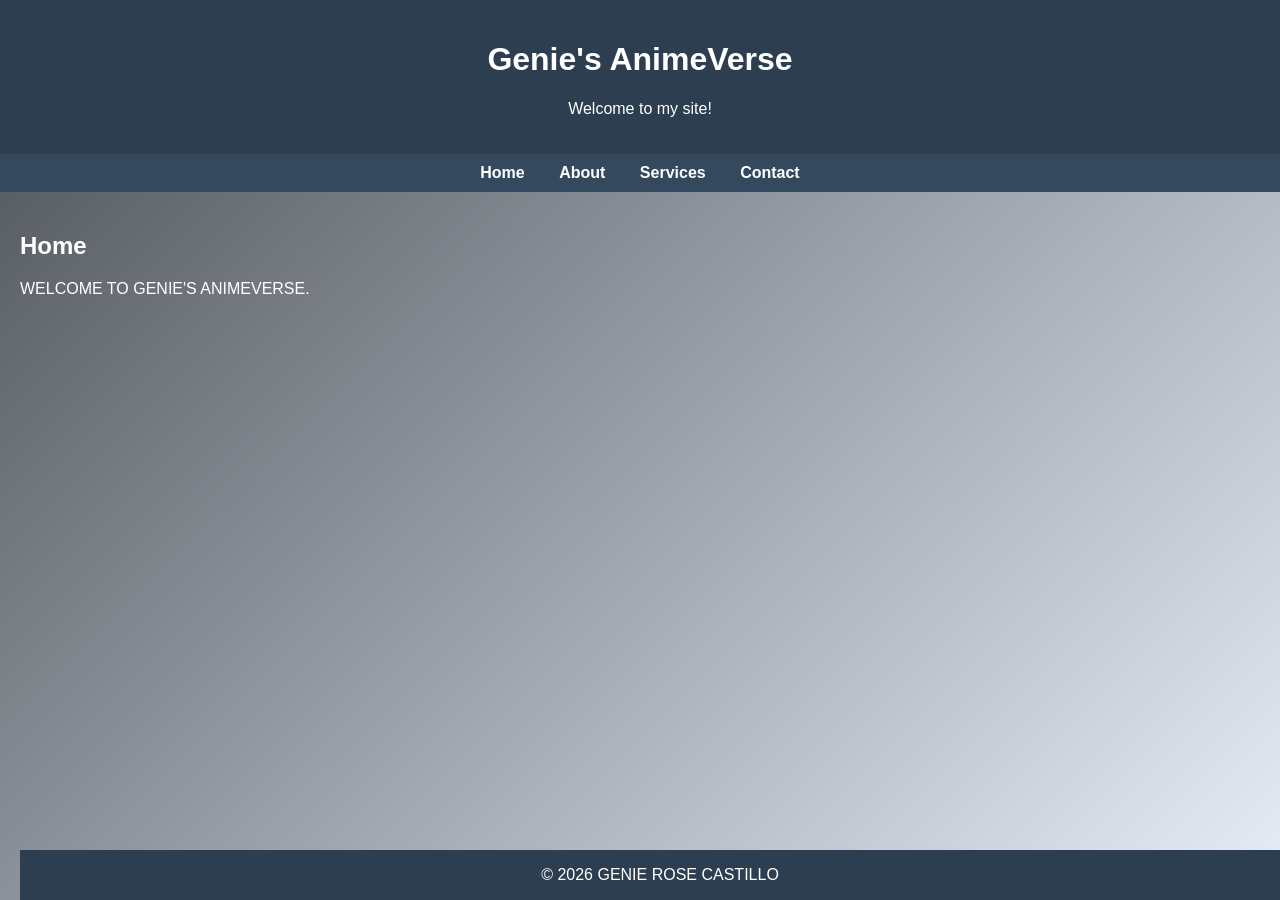
==== index.html @ 642286b0 "web" ====
<!DOCTYPE html>
<html lang="en">
<head>
    <meta charset="UTF-8">
    <meta name="viewport" content="width=device-width, initial-scale=1.0">
    <title>Genie's Anime</title>
    <link rel="stylesheet" href="style.css">

</head>
<body>

    <header>
        <h1>Genie's AnimeVerse </h1>
        <p>Welcome to my site!</p>
    </header>

    <nav>
        <a href="home.html">Home</a>
        <a href="about.html">About</a>
        <a href="services.html">Services</a>
        <a href="contact.html">Contact</a>
    </nav>

    <div class="container">

    <main>
        <h2>Home</h2>
        <p>
            WELCOME TO GENIE'S ANIMEVERSE.
    
        </p>
    </main>

    <footer>
        <p>&copy; 2026 GENIE ROSE CASTILLO</p>
    </footer>

</body>
</html>
---- style.css ----
div {
    padding-left: 20px;
    padding-right: 20px;
    padding-bottom: 20px;
    padding-top: 20px;
}

body {
    font-family: Arial, sans-serif;
    margin: 0;
    background: linear-gradient(135deg, #4c5057, #e8eef8);
    color: white;
    min-height: 100vh;
    
}


header {
    background-color: #2c3e50;
    color: white;
    text-align: center;
    padding: 20px;
}


nav {
    background-color: #34495e;
    padding: 10px;
    text-align: center;
}

nav a {
    color: white;
    text-decoration: none;
    margin: 0 15px;
    font-weight: bold;
}

nav a:hover {
    text-decoration: gray transparent;
    color: black;
    background-color: gray;
    
}

.anime-image {
    width: 70%;
    height: 50%;
    text-align: right;

}


.home-text {
    text-align: justify;
    line-height: 2;
    margin: 10;
  }

.card {
    background-color: rgba(0, 0, 0, 0.3);
    padding: 20px;
    border-radius: 10px;
    flex: 1;
    min-width: 220px;
}


.card h4 {
    margin-top: 0;
}

.cards {
    display: flex;
    gap: 20px;
    flex-wrap: wrap;
    margin-top: 15px;
}


.about-text {
    text-align: justify;
    line-height: 2;
  }

  
.services-text {
    text-align: justify;
    text-align: center;
    line-height: 2;
  }


.services-text {
    text-align: justify;
    text-align: center;
    line-height: 2;
  }

.contact-text {
    text-align: justify;
    text-align: center;
    line-height: 2;
  }


footer {
    background-color: #2c3e50;
    color: white;
    text-align: center;
    position: fixed;
    bottom: 0;
    width: 100%;
}
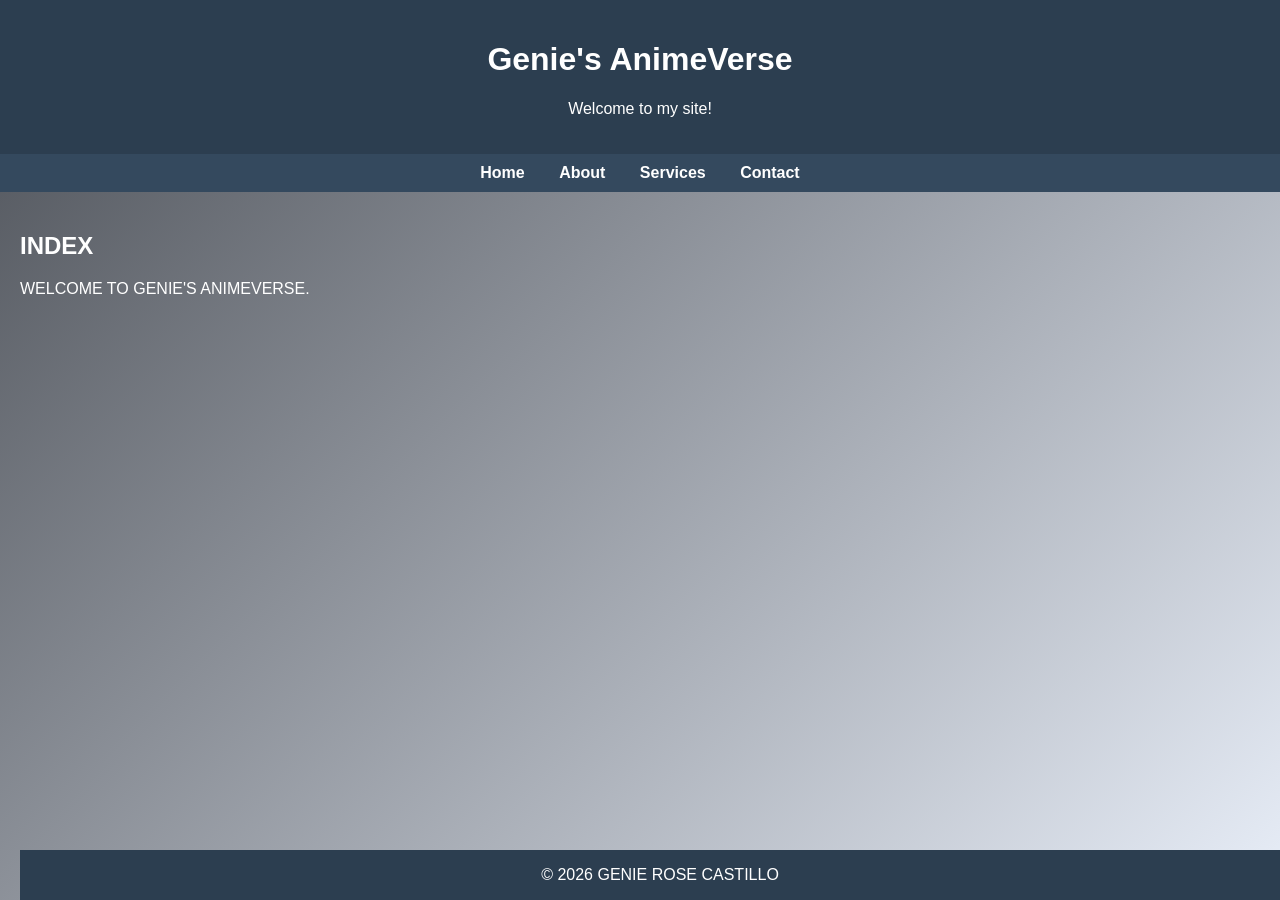
==== commit af3adae5: "Webb" ====
--- a/index.html
+++ b/index.html
@@ -24,7 +24,7 @@
     <div class="container">
 
     <main>
-        <h2>Home</h2>
+        <h2>INDEX</h2>
         <p>
             WELCOME TO GENIE'S ANIMEVERSE.
     
--- a/style.css
+++ b/style.css
@@ -11,6 +11,9 @@
     background: linear-gradient(135deg, #4c5057, #e8eef8);
     color: white;
     min-height: 100vh;
+    background-image: https://wallpapercave.com/wp/wp9944149.jpg;
+    
+
     
 }
 
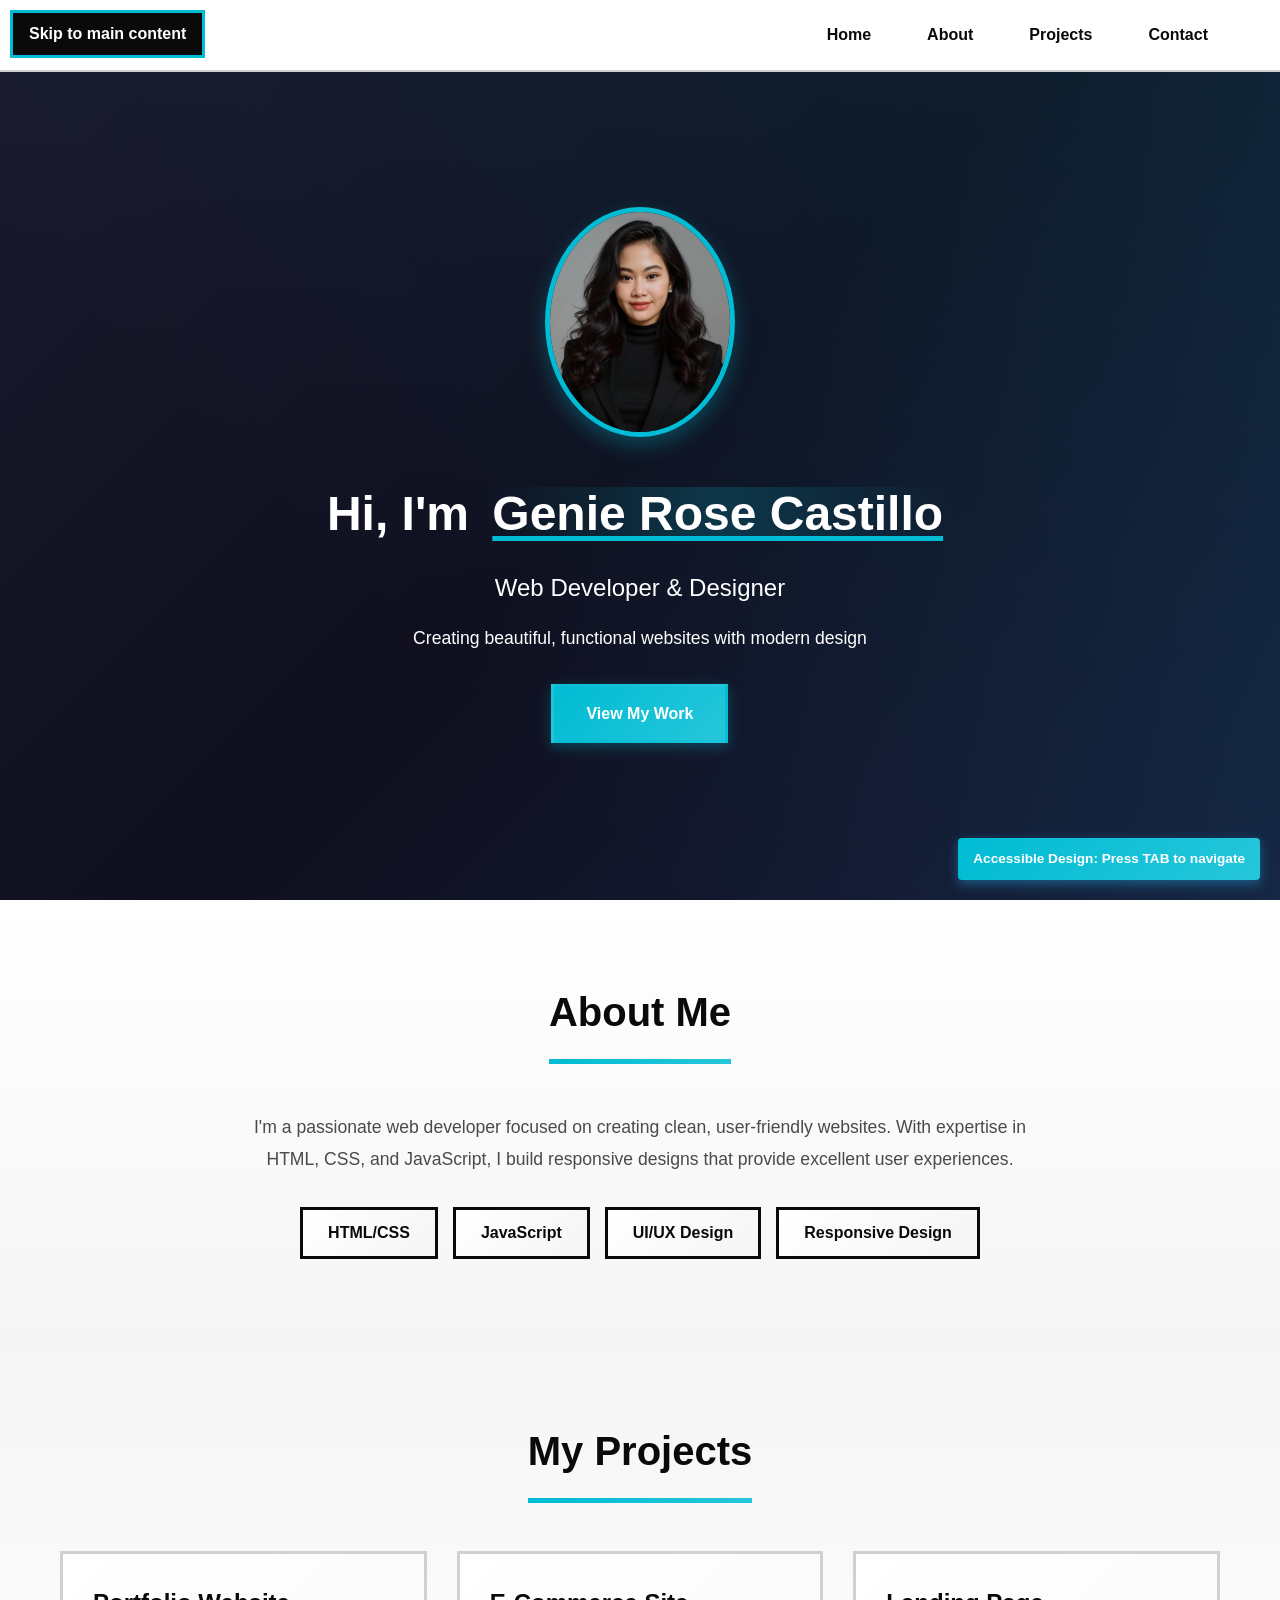
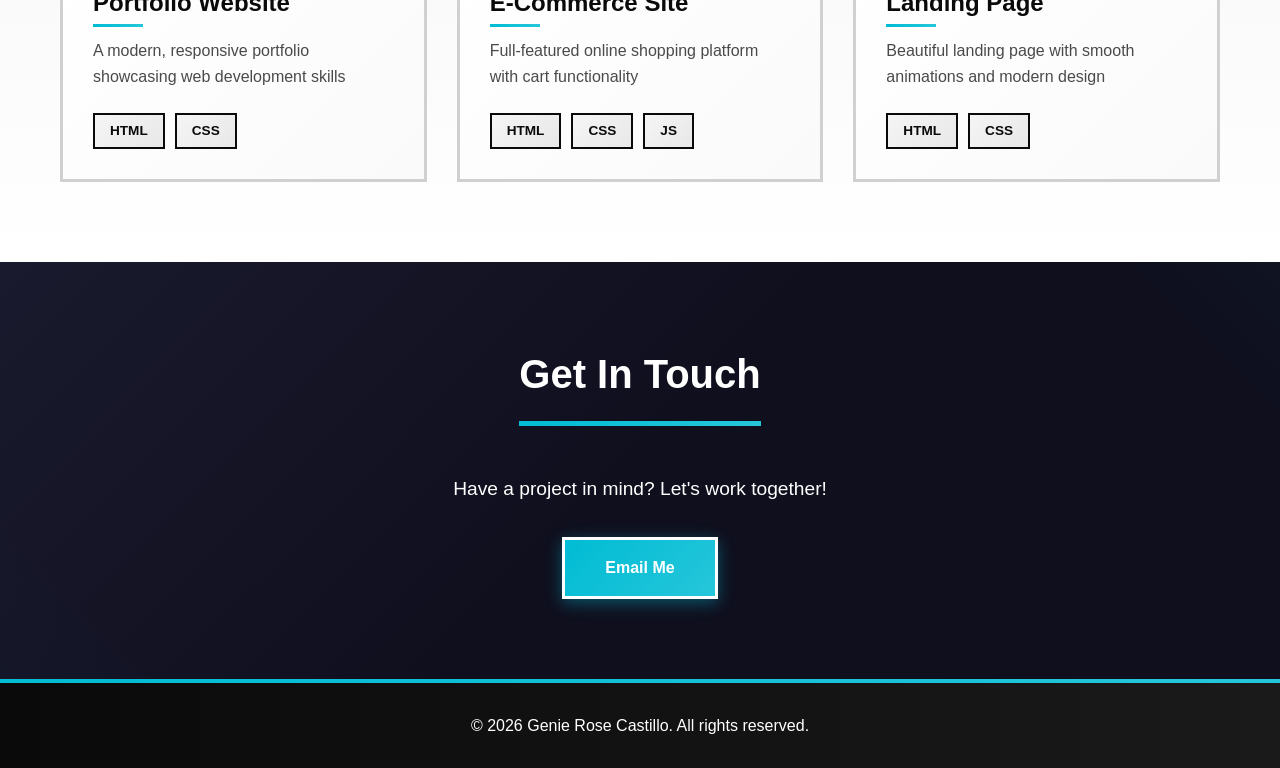
==== commit 9159c795: "new" ====
--- a/index.html
+++ b/index.html
@@ -3,37 +3,112 @@
 <head>
     <meta charset="UTF-8">
     <meta name="viewport" content="width=device-width, initial-scale=1.0">
-    <title>Genie's Anime</title>
+    <meta name="description" content="Portfolio website of Genie Rose Castillo, Web Developer and Designer">
+    <title>Genie Rose Castillo - Portfolio</title>
     <link rel="stylesheet" href="style.css">
-
 </head>
 <body>
-
-    <header>
-        <h1>Genie's AnimeVerse </h1>
-        <p>Welcome to my site!</p>
-    </header>
-
-    <nav>
-        <a href="home.html">Home</a>
-        <a href="about.html">About</a>
-        <a href="services.html">Services</a>
-        <a href="contact.html">Contact</a>
+    <!-- Skip to main content for screen readers -->
+    <a href="#main-content" class="skip-link">Skip to main content</a>
+    
+    <!-- Navigation -->
+    <nav class="navbar" role="navigation" aria-label="Main navigation">
+        <div class="nav-container">
+            <a href="#home" class="logo" aria-label="Genie Rose Castillo - Home">GRC</a>
+            <ul class="nav-menu" role="list">
+                <li><a href="#home" class="nav-link" aria-label="Navigate to home section">Home</a></li>
+                <li><a href="#about" class="nav-link" aria-label="Navigate to about section">About</a></li>
+                <li><a href="#projects" class="nav-link" aria-label="Navigate to projects section">Projects</a></li>
+                <li><a href="#contact" class="nav-link" aria-label="Navigate to contact section">Contact</a></li>
+            </ul>
+        </div>
     </nav>
 
-    <div class="container">
+    <!-- Hero Section -->
+    <main id="main-content">
+    <section id="home" class="hero" role="banner" aria-labelledby="hero-title">
+        <div class="hero-content">
+            <a href="#about" aria-label="Profile picture">
+                <img src="genie.jpg" alt="Genie Rose Castillo profile picture" class="profile-image">
+            </a>
+            <h1 id="hero-title" class="hero-title">Hi, I'm <span class="highlight">Genie Rose Castillo</span></h1>
+            <p class="hero-subtitle" role="doc-subtitle">Web Developer & Designer</p>
+            <p class="hero-description">Creating beautiful, functional websites with modern design</p>
+            <a href="#projects" class="btn" role="button" aria-label="View my work and projects">View My Work</a>
+        </div>
+    </section>
 
-    <main>
-        <h2>INDEX</h2>
-        <p>
-            WELCOME TO GENIE'S ANIMEVERSE.
-    
-        </p>
+    <!-- About Section -->
+    <section id="about" class="about" aria-labelledby="about-title">
+        <div class="container">
+            <h2 id="about-title" class="section-title">About Me</h2>
+            <div class="about-content">
+                <p>I'm a passionate web developer focused on creating clean, user-friendly websites. With expertise in HTML, CSS, and JavaScript, I build responsive designs that provide excellent user experiences.</p>
+                <div class="skills" role="list" aria-label="Technical skills">
+                    <div class="skill-item" role="listitem">HTML/CSS</div>
+                    <div class="skill-item" role="listitem">JavaScript</div>
+                    <div class="skill-item" role="listitem">UI/UX Design</div>
+                    <div class="skill-item" role="listitem">Responsive Design</div>
+                </div>
+            </div>
+        </div>
+    </section>
+
+    <!-- Projects Section -->
+    <section id="projects" class="projects" aria-labelledby="projects-title">
+        <div class="container">
+            <h2 id="projects-title" class="section-title">My Projects</h2>
+            <div class="project-grid" role="list" aria-label="Portfolio projects">
+                <article class="project-card" role="listitem" tabindex="0">
+                    <div class="project-header">
+                        <h3>Portfolio Website</h3>
+                    </div>
+                    <p>A modern, responsive portfolio showcasing web development skills</p>
+                    <div class="project-tags" role="list" aria-label="Technologies used">
+                        <span class="tag" role="listitem" aria-label="Technology: HTML">HTML</span>
+                        <span class="tag" role="listitem" aria-label="Technology: CSS">CSS</span>
+                    </div>
+                </article>
+                <article class="project-card" role="listitem" tabindex="0">
+                    <div class="project-header">
+                        <h3>E-Commerce Site</h3>
+                    </div>
+                    <p>Full-featured online shopping platform with cart functionality</p>
+                    <div class="project-tags" role="list" aria-label="Technologies used">
+                        <span class="tag" role="listitem" aria-label="Technology: HTML">HTML</span>
+                        <span class="tag" role="listitem" aria-label="Technology: CSS">CSS</span>
+                        <span class="tag" role="listitem" aria-label="Technology: JavaScript">JS</span>
+                    </div>
+                </article>
+                <article class="project-card" role="listitem" tabindex="0">
+                    <div class="project-header">
+                        <h3>Landing Page</h3>
+                    </div>
+                    <p>Beautiful landing page with smooth animations and modern design</p>
+                    <div class="project-tags" role="list" aria-label="Technologies used">
+                        <span class="tag" role="listitem" aria-label="Technology: HTML">HTML</span>
+                        <span class="tag" role="listitem" aria-label="Technology: CSS">CSS</span>
+                    </div>
+                </article>
+            </div>
+        </div>
+    </section>
+
+    <!-- Contact Section -->
+    <section id="contact" class="contact" aria-labelledby="contact-title">
+        <div class="container">
+            <h2 id="contact-title" class="section-title">Get In Touch</h2>
+            <p class="contact-description">Have a project in mind? Let's work together!</p>
+            <div class="contact-info">
+                <a href="mailto:genie@example.com" class="contact-btn" role="button" aria-label="Send email to Genie Rose Castillo">Email Me</a>
+            </div>
+        </div>
+    </section>
     </main>
 
-    <footer>
-        <p>&copy; 2026 GENIE ROSE CASTILLO</p>
+    <!-- Footer -->
+    <footer class="footer" role="contentinfo">
+        <p>&copy; 2026 Genie Rose Castillo. All rights reserved.</p>
     </footer>
-
 </body>
 </html>
--- a/style.css
+++ b/style.css
@@ -1,117 +1,505 @@
-div {
-    padding-left: 20px;
-    padding-right: 20px;
-    padding-bottom: 20px;
-    padding-top: 20px;
+
+
+* {
+    margin: 0;
+    padding: 0;
+    box-sizing: border-box;
+}
+
+
+:root {
+    --primary-color: #1a1a2e;
+    --primary-dark: #0f0f1e;
+    --accent-color: #00bcd4;
+    --secondary-accent: #26c6da;
+    --text-dark: #0a0a0a;
+    --text-light: #4a4a4a;
+    --background-light: #f5f5f5;
+    --background-white: #ffffff;
+    --border-color: #d0d0d0;
 }
 
 body {
-    font-family: Arial, sans-serif;
-    margin: 0;
-    background: linear-gradient(135deg, #4c5057, #e8eef8);
-    color: white;
+    font-family: 'Segoe UI', Tahoma, Geneva, Verdana, sans-serif;
+    line-height: 1.6;
+    color: var(--text-dark);
+    scroll-behavior: smooth;
+    background: linear-gradient(135deg, #ffffff 0%, #f0f0f0 100%);
+}
+
+
+body::before {
+    content: 'Accessible Design: Press TAB to navigate';
+    position: fixed;
+    bottom: 20px;
+    right: 20px;
+    background: linear-gradient(135deg, var(--accent-color) 0%, var(--secondary-accent) 100%);
+    color: var(--background-white);
+    padding: 10px 15px;
+    font-size: 0.85rem;
+    font-weight: bold;
+    z-index: 9998;
+    border-radius: 4px;
+    box-shadow: 0 4px 12px rgba(40, 183, 250, 0.4);
+}
+
+
+.skip-link {
+    position: fixed;
+    top: 10px;
+    left: 10px;
+    background: var(--text-dark);
+    color: var(--background-white);
+    padding: 8px 16px;
+    text-decoration: none;
+    font-weight: bold;
+    z-index: 9999;
+    border: 3px solid var(--accent-color);
+}
+
+.skip-link:focus {
+    outline: 4px solid var(--accent-color);
+    outline-offset: 2px;
+    background: linear-gradient(135deg, var(--accent-color) 0%, var(--secondary-accent) 100%);
+}
+
+.container {
+    max-width: 1200px;
+    margin: 0 auto;
+    padding: 0 20px;
+}
+
+
+a:focus,
+button:focus,
+.project-card:focus {
+    outline: 4px solid var(--accent-color);
+    outline-offset: 3px;
+    box-shadow: 0 0 0 6px rgba(0, 188, 212, 0.2);
+}
+
+
+.navbar {
+    background: var(--background-white);
+    border-bottom: 2px solid var(--border-color);
+    position: fixed;
+    width: 100%;
+    top: 0;
+    z-index: 1000;
+}
+
+.nav-container {
+    max-width: 1200px;
+    margin: 0 auto;
+    padding: 1rem 20px;
+    display: flex;
+    justify-content: space-between;
+    align-items: center;
+}
+
+.logo {
+    font-size: 1.5rem;
+    font-weight: bold;
+    color: var(--primary-color);
+    text-decoration: none;
+}
+
+.logo:hover,
+.logo:focus {
+    color: var(--primary-dark);
+}
+
+.nav-menu {
+    display: flex;
+    list-style: none;
+    gap: 2rem;
+}
+
+.nav-link {
+    color: var(--text-dark);
+    text-decoration: none;
+    font-weight: 600;
+    padding: 8px 12px;
+}
+
+.nav-link:hover,
+.nav-link:focus {
+    color: var(--accent-color);
+    text-decoration: underline;
+    text-decoration-thickness: 4px;
+    background: linear-gradient(135deg, rgba(0, 188, 212, 0.1) 0%, rgba(38, 198, 218, 0.1) 100%);
+}
+
+
+.hero {
+    background: linear-gradient(135deg, var(--primary-color) 0%, var(--primary-dark) 50%, #16213e 100%);
+    color: var(--background-white);
+    padding: 150px 20px 100px;
+    text-align: center;
     min-height: 100vh;
-    background-image: https://wallpapercave.com/wp/wp9944149.jpg;
+    display: flex;
+    align-items: center;
+    justify-content: center;
+    position: relative;
+    overflow: hidden;
+}
+
+.hero::after {
+    content: '';
+    position: absolute;
+    top: 0;
+    right: 0;
+    bottom: 0;
+    left: 0;
+    background: linear-gradient(45deg, transparent 30%, rgba(0, 188, 212, 0.1) 100%);
+    pointer-events: none;
+}
+
+.hero-content {
+    max-width: 800px;
+    position: relative;
+    z-index: 1;
+}
+
+
+.profile-image {
+    width: 190px;
+    height: 230px;
+    border-radius: 50%;
+    border: 5px solid var(--accent-color);
+    margin-bottom: 2rem;
+    object-fit: cover;
+    transition: all 0.3s ease;
+    box-shadow: 0 8px 20px rgba(0, 188, 212, 0.3);
+}
+
+.profile-image:hover {
+    transform: scale(1.05);
+    border-color: var(--secondary-accent);
+    box-shadow: 0 12px 30px rgba(0, 188, 212, 0.5);
+}
+
+.hero-title {
+    font-size: 3rem;
+    margin-bottom: 1rem;
+    font-weight: 700;
+}
+
+.highlight {
+    color: var(--background-white);
+    text-decoration: underline;
+    text-decoration-color: var(--accent-color);
+    text-decoration-thickness: 5px;
+    text-underline-offset: 6px;
+    background: linear-gradient(to right, transparent 0%, rgba(0, 188, 212, 0.2) 50%, transparent 100%);
+    padding: 0 10px;
+}
+
+.hero-subtitle {
+    font-size: 1.5rem;
+    margin-bottom: 1rem;
+    font-weight: 500;
+}
+
+.hero-description {
+    font-size: 1.1rem;
+    margin-bottom: 2rem;
+    line-height: 1.6;
+}
+
+.btn {
+    display: inline-block;
+    padding: 14px 32px;
+    background: linear-gradient(135deg, var(--accent-color) 0%, var(--secondary-accent) 100%);
+    color: var(--background-white);
+    text-decoration: none;
+    font-weight: 700;
+    border: 3px solid transparent;
+    transition: all 0.3s ease;
+    box-shadow: 0 4px 12px rgba(0, 188, 212, 0.3);
+}
+
+.btn:hover,
+.btn:focus {
+    background: linear-gradient(135deg, var(--secondary-accent) 0%, var(--accent-color) 100%);
+    color: var(--background-white);
+    border-color: var(--background-white);
+    transform: scale(1.08);
+    box-shadow: 0 6px 20px rgba(0, 188, 212, 0.5);
+}
+
+
+.about {
+    padding: 80px 20px;
+    background: linear-gradient(180deg, var(--background-white) 0%, var(--background-light) 100%);
+}
+
+.section-title {
+    text-align: center;
+    font-size: 2.5rem;
+    margin-bottom: 3rem;
+    color: var(--text-dark);
+    font-weight: 700;
+    padding-bottom: 15px;
+    border-bottom: 5px solid transparent;
+    border-image: linear-gradient(to right, var(--accent-color), var(--secondary-accent)) 1;
+    display: inline-block;
+}
+
+.about .section-title,
+.projects .section-title,
+.contact .section-title {
+    display: block;
+    width: fit-content;
+    margin: 0 auto 3rem;
+}
+
+.about-content {
+    max-width: 800px;
+    margin: 0 auto;
+    text-align: center;
+}
+
+.about-content p {
+    font-size: 1.1rem;
+    line-height: 1.8;
+    margin-bottom: 2rem;
+    color: var(--text-light);
+}
+
+.skills {
+    display: flex;
+    justify-content: center;
+    flex-wrap: wrap;
+    gap: 15px;
+    margin-top: 2rem;
+}
+
+.skill-item {
+    background: linear-gradient(135deg, var(--background-white) 0%, var(--background-light) 100%);
+    color: var(--text-dark);
+    padding: 10px 25px;
+    font-weight: 600;
+    border: 3px solid var(--text-dark);
+    cursor: default;
+    transition: all 0.3s ease;
+}
+
+.skill-item:hover {
+    background: linear-gradient(135deg, var(--accent-color) 0%, var(--secondary-accent) 100%);
+    color: var(--background-white);
+    transform: scale(1.08);
+    box-shadow: 0 4px 12px rgba(0, 188, 212, 0.4);
+}
+
+
+.projects {
+    padding: 80px 20px;
+    background: linear-gradient(180deg, var(--background-light) 0%, var(--background-white) 100%);
+}
+
+.project-grid {
+    display: grid;
+    grid-template-columns: repeat(auto-fit, minmax(300px, 1fr));
+    gap: 30px;
+    margin-top: 2rem;
+}
+
+.project-card {
+    background: linear-gradient(135deg, var(--background-white) 0%, #fafafa 100%);
+    padding: 30px;
+    border: 3px solid var(--border-color);
+    cursor: pointer;
+    transition: all 0.3s ease;
+    position: relative;
+    overflow: hidden;
+}
+
+.project-card::before {
+    content: '';
+    position: absolute;
+    top: 0;
+    left: -100%;
+    width: 100%;
+    height: 100%;
+    background: linear-gradient(90deg, transparent, rgba(0, 188, 212, 0.1), transparent);
+    transition: left 0.5s;
+}
+
+.project-card:hover::before {
+    left: 100%;
+}
+
+
+.project-card:hover,
+.project-card:focus {
+    border-color: var(--accent-color);
+    outline: none;
+    box-shadow: 0 8px 20px rgba(0, 188, 212, 0.3);
+    transform: translateY(-8px);
+    background: linear-gradient(135deg, #ffffff 0%, #f5f5f5 100%);
+}
+
+.project-card:focus-within {
+    border-color: var(--accent-color);
+    box-shadow: 0 8px 20px rgba(0, 188, 212, 0.3);
+}
+
+.project-header h3 {
+    color: var(--text-dark);
+    margin-bottom: 1rem;
+    font-size: 1.5rem;
+    position: relative;
+    display: inline-block;
+}
+
+.project-header h3::after {
+    content: '';
+    position: absolute;
+    bottom: -5px;
+    left: 0;
+    width: 50px;
+    height: 3px;
+    background: linear-gradient(to right, var(--accent-color), var(--secondary-accent));
+}
+
+.project-card p {
+    color: var(--text-light);
+    line-height: 1.6;
+    margin-bottom: 1.5rem;
+    font-size: 1rem;
+}
+
+.project-tags {
+    display: flex;
+    gap: 10px;
+    flex-wrap: wrap;
+}
+
+.tag {
+    background: linear-gradient(135deg, var(--background-light) 0%, #e8e8e8 100%);
+    color: var(--text-dark);
+    padding: 5px 15px;
+    font-size: 0.85rem;
+    font-weight: 600;
+    border: 2px solid var(--text-dark);
+}
+
+
+.contact {
+    padding: 80px 20px;
+    background: linear-gradient(135deg, var(--primary-color) 0%, var(--primary-dark) 50%, #0f0f1e 100%);
+    color: var(--background-white);
+    text-align: center;
+    position: relative;
+    overflow: hidden;
+}
+
+.contact::before {
+    content: '';
+    position: absolute;
+    top: -50%;
+    right: -50%;
+    width: 100%;
+    height: 100%;
+    background: linear-gradient(45deg, transparent 40%, rgba(0, 188, 212, 0.15) 100%);
+    pointer-events: none;
+}
+
+.contact::after {
+    content: '';
+    position: absolute;
+    bottom: -50%;
+    left: -50%;
+    width: 100%;
+    height: 100%;
+    background: linear-gradient(225deg, transparent 40%, rgba(38, 198, 218, 0.1) 100%);
+    pointer-events: none;
+}
+
+.contact .section-title {
+    color: var(--background-white);
+    border-image: linear-gradient(to right, var(--accent-color), var(--secondary-accent)) 1;
+    position: relative;
+    z-index: 1;
+}
+
+.contact-description {
+    font-size: 1.2rem;
+    margin-bottom: 2rem;
+    font-weight: 500;
+    position: relative;
+    z-index: 1;
+}
+
+.contact-btn {
+    display: inline-block;
+    padding: 15px 40px;
+    background: linear-gradient(135deg, var(--accent-color) 0%, var(--secondary-accent) 100%);
+    color: var(--background-white);
+    text-decoration: none;
+    font-weight: 700;
+    border: 3px solid var(--background-white);
+    transition: all 0.3s ease;
+    position: relative;
+    z-index: 1;
+    box-shadow: 0 4px 15px rgba(0, 188, 212, 0.4);
+}
+
+.contact-btn:hover,
+.contact-btn:focus {
+    background: linear-gradient(135deg, var(--background-white) 0%, #f5f5f5 100%);
+    color: var(--text-dark);
+    border-color: var(--accent-color);
+    transform: scale(1.08);
+    box-shadow: 0 6px 25px rgba(0, 188, 212, 0.5);
+}
+
+
+.footer {
+    background: linear-gradient(to right, var(--text-dark) 0%, #1a1a1a 100%);
+    color: var(--background-white);
+    text-align: center;
+    padding: 30px 20px;
+    border-top: 4px solid transparent;
+    border-image: linear-gradient(to right, var(--accent-color), var(--secondary-accent)) 1;
+}
+
+
+@media (max-width: 768px) {
+    .nav-menu {
+        gap: 1rem;
+        flex-wrap: wrap;
+        font-size: 0.9rem;
+    }
     
-
+    .hero-title {
+        font-size: 2rem;
+    }
     
-}
-
-
-header {
-    background-color: #2c3e50;
-    color: white;
-    text-align: center;
-    padding: 20px;
-}
-
-
-nav {
-    background-color: #34495e;
-    padding: 10px;
-    text-align: center;
-}
-
-nav a {
-    color: white;
-    text-decoration: none;
-    margin: 0 15px;
-    font-weight: bold;
-}
-
-nav a:hover {
-    text-decoration: gray transparent;
-    color: black;
-    background-color: gray;
+    .hero-subtitle {
+        font-size: 1.2rem;
+    }
     
-}
-
-.anime-image {
-    width: 70%;
-    height: 50%;
-    text-align: right;
-
-}
-
-
-.home-text {
-    text-align: justify;
-    line-height: 2;
-    margin: 10;
-  }
-
-.card {
-    background-color: rgba(0, 0, 0, 0.3);
-    padding: 20px;
-    border-radius: 10px;
-    flex: 1;
-    min-width: 220px;
-}
-
-
-.card h4 {
-    margin-top: 0;
-}
-
-.cards {
-    display: flex;
-    gap: 20px;
-    flex-wrap: wrap;
-    margin-top: 15px;
-}
-
-
-.about-text {
-    text-align: justify;
-    line-height: 2;
-  }
-
-  
-.services-text {
-    text-align: justify;
-    text-align: center;
-    line-height: 2;
-  }
-
-
-.services-text {
-    text-align: justify;
-    text-align: center;
-    line-height: 2;
-  }
-
-.contact-text {
-    text-align: justify;
-    text-align: center;
-    line-height: 2;
-  }
-
-
-footer {
-    background-color: #2c3e50;
-    color: white;
-    text-align: center;
-    position: fixed;
-    bottom: 0;
-    width: 100%;
+    .section-title {
+        font-size: 2rem;
+    }
+    
+    .project-grid {
+        grid-template-columns: 1fr;
+    }
+    
+ 
+    .btn,
+    .contact-btn {
+        padding: 15px 35px;
+        min-height: 44px;
+    }
+    
+    .nav-link {
+        padding: 10px 15px;
+        min-height: 44px;
+        display: flex;
+        align-items: center;
+    }
 }
